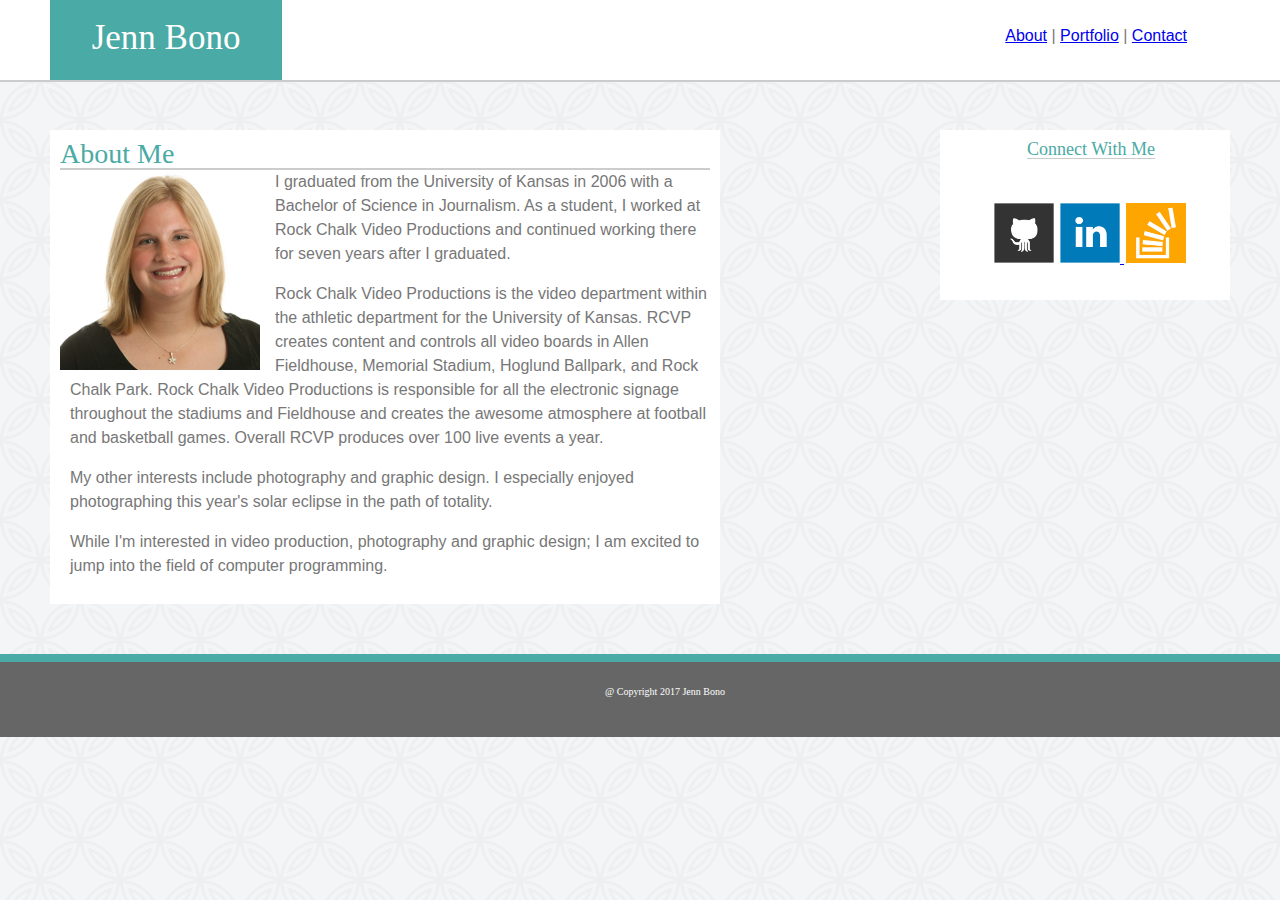
==== index.html @ 2d2d1428 "new files" ====
<!DOCTYPE html>
	<html lang="en-us">
		<head>
			<meta charset="utf-8">
			<title>Jenn Bono's Portfolio</title>
			<link rel="stylesheet" type="text/css" href="assets/css/reset.css">
			<link rel="stylesheet" type="text/css" href="assets/css/style.css">
	</head>
		<body>
			<header>
				<section id="header"></section>
			<div>
				<H1 id="logo">Jenn Bono</H1> 
				<section id="links-to-pages">
					<a href="https://jennbono.github.io/Basic-Portfolio">About</a>	
					|	
					<a href="https://jennbono.github.io/Basic-Portfolio/portfolio">Portfolio</a>	
					|	
					<a href="https://jennbono.github.io/Basic-Portfolio/contact">Contact</a>
				</section>
			</div>
			</header>
				<div>
					<section>

					<div class="right-section">
						<h3 id="connect-with-me">Connect With Me</h3>
						
							<a id="stackoverflow" href="https://stackoverflow.com/users/8462931/jennifer-bono?tab=profile" target="_blank"> <img alt="Link to Stackoverflow Profile" src="assets/images/if_stackoverflow.png" width="60px"> </a>

							<a id="linkedin" href="https://www.linkedin.com/in/jennifer-bono-38a916b4/" target="_blank"><img alt="Link to Linkedin Profile" src="assets/images/if_linkedin.png" width="60px"> </a> 
							
							<a id="github" href="https://github.com/jennbono" target="_blank"><img alt="Link to GitHub Profile" src="assets/images/if_github.png" width="60px"> </a>
					</div>
					<div class="left-section">
					<H1 id="header-of-page">About Me</H1>
					
						<img id="bio-image" src="assets/images/bono-jennifer.png" alt="Jenn Bono">

						<p class="big">I graduated from the 
University of Kansas in 2006 with a Bachelor of Science in Journalism. As a student, I worked at Rock Chalk Video Productions and continued working there for seven years after I graduated.</p><br>
						
						<p class="big">Rock Chalk Video Productions is the video 
department within the athletic department for the University of Kansas. RCVP creates content and controls all video boards in Allen Fieldhouse, Memorial Stadium, Hoglund Ballpark, and Rock Chalk Park.  Rock Chalk Video Productions is responsible for all the electronic signage throughout the stadiums and Fieldhouse and creates the awesome atmosphere at football and basketball games.  Overall RCVP produces over 100 live events a year.</p><br>
				
						<p class="big">My other interests 
include photography and graphic design. I especially enjoyed photographing this year's solar eclipse in the path of totality.</p><br>

						<p class="big">While I'm interested 
in video production, photography and graphic design; I am excited to jump into the field of computer programming.</p><br>
					</div>
					</section>
				</div>
			<footer class="footer">@ Copyright 2017 Jenn Bono</footer>
		</body>
	</html>
---- assets/css/style.css ----
html, body {
	background-image: url("../images/contemporary_china_2.png");
	height: 100%;
	margin: 0;
}

#header{
	background-color: white;
	width: 100%;
	height: 40px;
	border-bottom-style: solid;
	border-bottom-width: 2px;
	border-bottom-color: #cccccc;
	padding: 20px;
}

#logo {
	font-family: "Georgia", Times, Times New Roman, serif;
	font-size: 35px;
	background-color: #4aaaa5;
	color: white;
	margin-left: 50px;
	padding: 20px;
	width: 15%;
	height: 40px;
	text-align: center;
	margin-top: -82px;
}

#links-to-pages, p, form, .form {
	font-family: "Arial", "Helvetica Neve", Helvetica, sans-serif;
	color: #777777;
}

#header-of-page {
	font-family: "Georgia", Times, Times New Roman, serif;
	color: #4aaaa5;
	font-size: 28px;
	border-bottom-style: solid;
	border-bottom-width: 2px;
	border-bottom-color: #cccccc;
}

#connect-with-me {
	font-family: "Georgia", Times, Times New Roman, serif;
	font-size: 18px;
	color: #4aaaa5;
	border-bottom-style: solid;
	border-bottom-width: 1px;
	border-bottom-color: #cccccc;
	float: right;
	margin-right: 65px;
}

#bio-image{
	margin-right: 15px;
	float: left;
}

p {
	margin-left: 10px;
}

p.big {
	line-height: 150%;
}

.left-section {
	width: 650px;
	background-color: white;
	margin: 50px;
	padding: 10px;
}

.left-section-portfolio {
	width: 650px;
	background-color: white;
	margin: 50px;
	padding: 10px;
	height: 750px;
}

.right-section {
	width: 270px;
	height: 150px;
	background-color: white;
	float: right;
	margin-right: 50px;
	padding: 10px;
}

.right-section-portfolio {
	width: 270px;
	height: 150px;
	background-color: white;
	float: right;
	margin: 50px;
	padding: 10px;
}

#links-to-pages{
	float: right;
	margin-right: 93px;
	margin-top: -52px;
}

#stackoverflow {
	position: relative;
	margin-right: 5px;
	top: 63px;
	right: -176px;
}

#linkedin {
	position: relative;
	margin-right: 5px;
	right: -110px;
}

#github {
	position: relative;
	margin-right: 5px;
	right: 25px;
}

#name {
	width: 500px;
	margin-top: 5px;
}

#email {
	width: 500px;
	margin-top: 5px;
}

#message {
	height: 200px;
	width: 500px;
	margin-top: 5px;
}

.container {
	margin: 20px;
	float: left;
	margin-left: 50px;
}

.container-right {
	margin: 20px;
	margin-left: 80px;
}

.footer {
	height: 25px;
	background-color: #666666;
	color: white;
	font-size: 10px;
	text-align: center;
	border-top-style: solid;
	border-top-width: 8px;
	border-top-color: #4aaaa5;
	padding: 25px;
	width: 100%
}
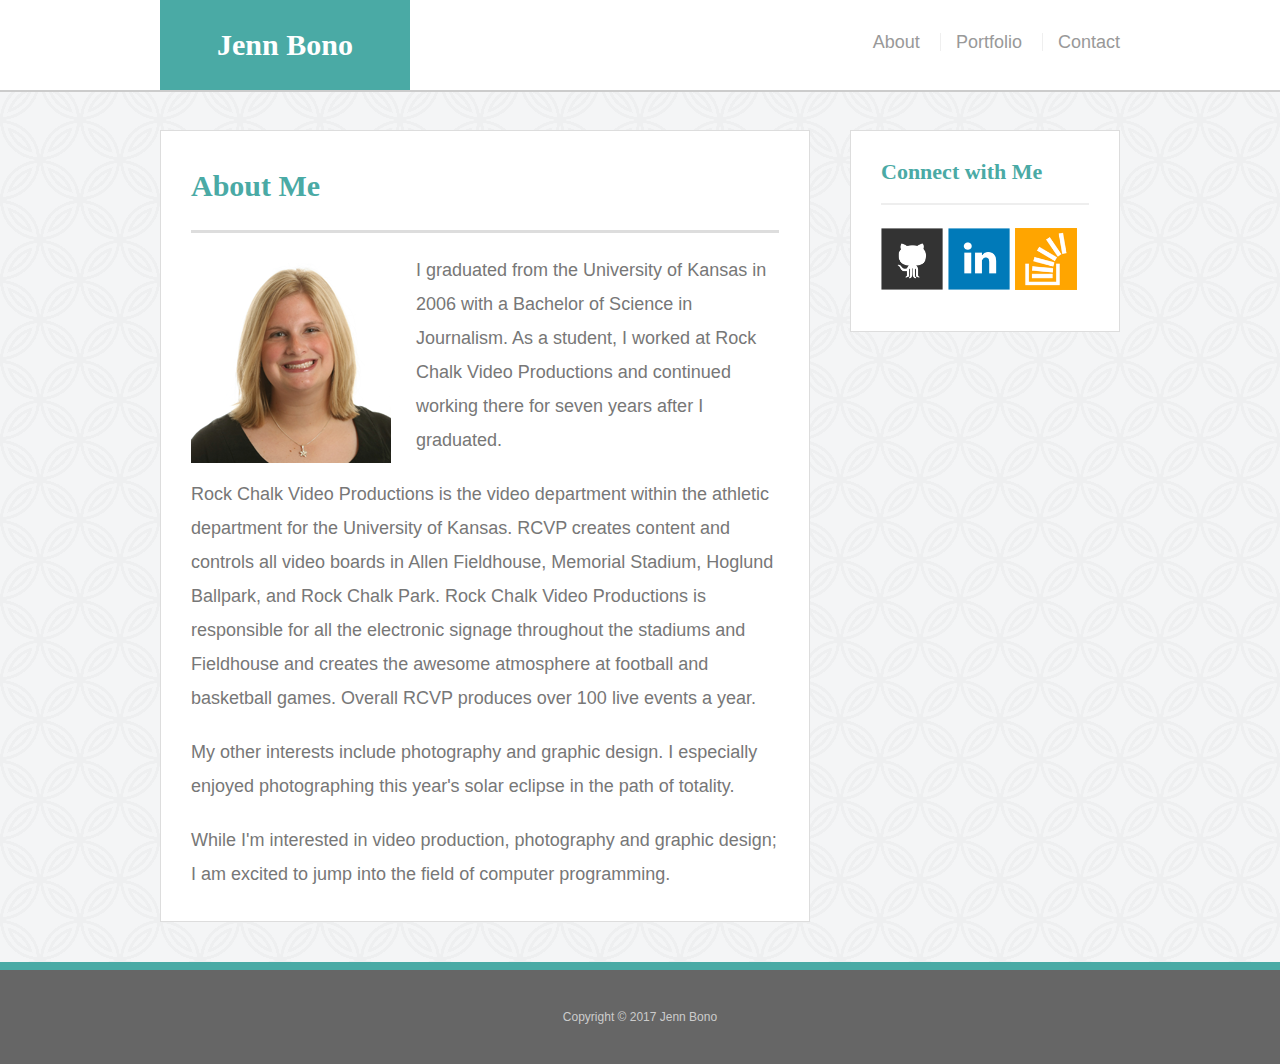
==== commit 043e39ba: "new images" ====
--- a/index.html
+++ b/index.html
@@ -1,56 +1,66 @@
-<!DOCTYPE html>
-	<html lang="en-us">
-		<head>
-			<meta charset="utf-8">
-			<title>Jenn Bono's Portfolio</title>
-			<link rel="stylesheet" type="text/css" href="assets/css/reset.css">
-			<link rel="stylesheet" type="text/css" href="assets/css/style.css">
-	</head>
-		<body>
-			<header>
-				<section id="header"></section>
-			<div>
-				<H1 id="logo">Jenn Bono</H1> 
-				<section id="links-to-pages">
-					<a href="https://jennbono.github.io/Basic-Portfolio">About</a>	
-					|	
-					<a href="https://jennbono.github.io/Basic-Portfolio/portfolio">Portfolio</a>	
-					|	
-					<a href="https://jennbono.github.io/Basic-Portfolio/contact">Contact</a>
-				</section>
-			</div>
-			</header>
-				<div>
-					<section>
+<!doctype html>
+<html lang="en-us">
 
-					<div class="right-section">
-						<h3 id="connect-with-me">Connect With Me</h3>
-						
-							<a id="stackoverflow" href="https://stackoverflow.com/users/8462931/jennifer-bono?tab=profile" target="_blank"> <img alt="Link to Stackoverflow Profile" src="assets/images/if_stackoverflow.png" width="60px"> </a>
+<head>
+  <meta charset="UTF-8">
+  <title>About | Jenn Bono</title>
+  <link rel="stylesheet" type="text/css" href="assets/css/reset.css">
+  <link rel="stylesheet" type="text/css" href="assets/css/style.css">
+</head>
 
-							<a id="linkedin" href="https://www.linkedin.com/in/jennifer-bono-38a916b4/" target="_blank"><img alt="Link to Linkedin Profile" src="assets/images/if_linkedin.png" width="60px"> </a> 
-							
-							<a id="github" href="https://github.com/jennbono" target="_blank"><img alt="Link to GitHub Profile" src="assets/images/if_github.png" width="60px"> </a>
-					</div>
-					<div class="left-section">
-					<H1 id="header-of-page">About Me</H1>
-					
-						<img id="bio-image" src="assets/images/bono-jennifer.png" alt="Jenn Bono">
+<body>
 
-						<p class="big">I graduated from the 
-University of Kansas in 2006 with a Bachelor of Science in Journalism. As a student, I worked at Rock Chalk Video Productions and continued working there for seven years after I graduated.</p><br>
-						
-						<p class="big">Rock Chalk Video Productions is the video 
-department within the athletic department for the University of Kansas. RCVP creates content and controls all video boards in Allen Fieldhouse, Memorial Stadium, Hoglund Ballpark, and Rock Chalk Park.  Rock Chalk Video Productions is responsible for all the electronic signage throughout the stadiums and Fieldhouse and creates the awesome atmosphere at football and basketball games.  Overall RCVP produces over 100 live events a year.</p><br>
-				
-						<p class="big">My other interests 
-include photography and graphic design. I especially enjoyed photographing this year's solar eclipse in the path of totality.</p><br>
+  <header id="masthead">
+    <div class="container">
+      <a href="index.html" id="logo">Jenn Bono</a>
+      <nav>
+        <a href="index.html">About</a>
+        <a href="portfolio.html">Portfolio</a>
+        <a href="contact.html">Contact</a>
+      </nav>
+    </div>
+  </header>
 
-						<p class="big">While I'm interested 
-in video production, photography and graphic design; I am excited to jump into the field of computer programming.</p><br>
-					</div>
-					</section>
-				</div>
-			<footer class="footer">@ Copyright 2017 Jenn Bono</footer>
-		</body>
-	</html>+  <div id="main-container" class="container">
+    <section class="main-section">
+      <h1>About Me</h1>
+
+      <img src="assets/images/bono-jennifer.png" class="auth-image" alt="Jenn Bono">
+
+      <p>I graduated from the 
+University of Kansas in 2006 with a Bachelor of Science in Journalism. As a student, I worked at Rock Chalk Video Productions and continued working there for seven years after I graduated.</
+      </p>
+
+      <p>Rock Chalk Video Productions is the video 
+department within the athletic department for the University of Kansas. RCVP creates content and controls all video boards in Allen Fieldhouse, Memorial Stadium, Hoglund Ballpark, and Rock Chalk Park.  Rock Chalk Video Productions is responsible for all the electronic signage throughout the stadiums and Fieldhouse and creates the awesome atmosphere at football and basketball games.  Overall RCVP produces over 100 live events a year.
+      </p>
+
+      <p>My other interests 
+include photography and graphic design. I especially enjoyed photographing this year's solar eclipse in the path of totality.
+      </p>
+
+      <p>While I'm interested 
+in video production, photography and graphic design; I am excited to jump into the field of computer programming.
+      </p>
+
+    </section>
+
+    <section class="sidebar">
+      <div id="connect">
+        <h2>Connect with Me</h2>
+
+        <a href="https://github.com/jennbono"><img src="assets/images/if_github.png" class="social" alt="GitHub" /></a>
+        <a href="https://www.linkedin.com/in/jennifer-bono-38a916b4/"><img src="assets/images/if_linkedin.png" class="social" alt="LinkedIn" /></a>
+        <a href="https://stackoverflow.com/users/8462931/jennifer-bono?tab=profile"><img src="assets/images/if_stackoverflow.png" class="social" alt="Stack Overflow" /></a>
+      </div>
+    </section>
+  </div>
+
+  <footer>
+    <div class="container">
+      Copyright &copy; 2017 Jenn Bono
+    </div>
+  </footer>
+</body>
+
+</html>
--- a/assets/css/style.css
+++ b/assets/css/style.css
@@ -1,166 +1,239 @@
-
-html, body {
-	background-image: url("../images/contemporary_china_2.png");
-	height: 100%;
-	margin: 0;
-}
-
-#header{
-	background-color: white;
-	width: 100%;
-	height: 40px;
-	border-bottom-style: solid;
-	border-bottom-width: 2px;
-	border-bottom-color: #cccccc;
-	padding: 20px;
+body {
+  font-family: Arial, "Helvetica Neue", Helvetica, sans-serif;
+  font-size: 18px;
+  line-height: 34px;
+  color: #777;
+  background: url("../images/contemporary_china_2.png");
+}
+
+* {
+  box-sizing: border-box;
+}
+
+/* general */
+
+.container {
+  width: 100%;
+  max-width: 960px;
+  margin: 0 auto;
+  clear: both;
+}
+
+h1,
+h2,
+h3,
+p {
+  margin-bottom: 20px;
+}
+
+p:last-child {
+  margin-bottom: 0;
+}
+
+h1,
+h2,
+h3 {
+  font-family: Georgia, Times, "Times New Roman", serif;
+  font-weight: 700;
+  color: #4aaaa5;
+}
+
+h1 {
+  padding-bottom: 20px;
+  font-size: 30px;
+  line-height: 49px;
+  border-bottom: 3px solid #ddd;
+}
+
+h2,
+h3 {
+  font-size: 22px;
+}
+
+/* header */
+
+#masthead {
+  position: fixed;
+  z-index: 99;
+  width: 100%;
+  margin: 0 0 30px;
+  overflow: auto;
+  color: #fff;
+  background: #fff;
+  border-bottom: 2px solid #ccc;
 }
 
 #logo {
-	font-family: "Georgia", Times, Times New Roman, serif;
-	font-size: 35px;
-	background-color: #4aaaa5;
-	color: white;
-	margin-left: 50px;
-	padding: 20px;
-	width: 15%;
-	height: 40px;
-	text-align: center;
-	margin-top: -82px;
-}
-
-#links-to-pages, p, form, .form {
-	font-family: "Arial", "Helvetica Neve", Helvetica, sans-serif;
-	color: #777777;
-}
-
-#header-of-page {
-	font-family: "Georgia", Times, Times New Roman, serif;
-	color: #4aaaa5;
-	font-size: 28px;
-	border-bottom-style: solid;
-	border-bottom-width: 2px;
-	border-bottom-color: #cccccc;
-}
-
-#connect-with-me {
-	font-family: "Georgia", Times, Times New Roman, serif;
-	font-size: 18px;
-	color: #4aaaa5;
-	border-bottom-style: solid;
-	border-bottom-width: 1px;
-	border-bottom-color: #cccccc;
-	float: right;
-	margin-right: 65px;
-}
-
-#bio-image{
-	margin-right: 15px;
-	float: left;
-}
-
-p {
-	margin-left: 10px;
-}
-
-p.big {
-	line-height: 150%;
-}
-
-.left-section {
-	width: 650px;
-	background-color: white;
-	margin: 50px;
-	padding: 10px;
-}
-
-.left-section-portfolio {
-	width: 650px;
-	background-color: white;
-	margin: 50px;
-	padding: 10px;
-	height: 750px;
-}
-
-.right-section {
-	width: 270px;
-	height: 150px;
-	background-color: white;
-	float: right;
-	margin-right: 50px;
-	padding: 10px;
-}
-
-.right-section-portfolio {
-	width: 270px;
-	height: 150px;
-	background-color: white;
-	float: right;
-	margin: 50px;
-	padding: 10px;
-}
-
-#links-to-pages{
-	float: right;
-	margin-right: 93px;
-	margin-top: -52px;
-}
-
-#stackoverflow {
-	position: relative;
-	margin-right: 5px;
-	top: 63px;
-	right: -176px;
-}
-
-#linkedin {
-	position: relative;
-	margin-right: 5px;
-	right: -110px;
-}
-
-#github {
-	position: relative;
-	margin-right: 5px;
-	right: 25px;
-}
-
-#name {
-	width: 500px;
-	margin-top: 5px;
-}
-
-#email {
-	width: 500px;
-	margin-top: 5px;
-}
-
-#message {
-	height: 200px;
-	width: 500px;
-	margin-top: 5px;
-}
-
-.container {
-	margin: 20px;
-	float: left;
-	margin-left: 50px;
-}
-
-.container-right {
-	margin: 20px;
-	margin-left: 80px;
-}
-
-.footer {
-	height: 25px;
-	background-color: #666666;
-	color: white;
-	font-size: 10px;
-	text-align: center;
-	border-top-style: solid;
-	border-top-width: 8px;
-	border-top-color: #4aaaa5;
-	padding: 25px;
-	width: 100%
-}
-
+  float: left;
+  width: 250px;
+  height: 90px;
+  font-family: Georgia, Times, "Times New Roman", serif;
+  font-size: 30px;
+  font-weight: 700;
+  line-height: 90px;
+  color: #fff;
+  text-align: center;
+  text-decoration: none;
+  background: #4aaaa5;
+}
+
+nav {
+  float: right;
+  margin-top: 25px;
+}
+
+nav a {
+  display: inline-block;
+  padding-left: 15px;
+  margin-left: 15px;
+  line-height: 18px;
+  color: #999;
+  text-decoration: none;
+  border-left: 1px solid #efefef;
+}
+
+nav a:first-child {
+  border-left: 0 none;
+}
+
+/* footer */
+
+footer {
+  padding: 30px 0;
+  clear: both;
+  font-size: 12px;
+  color: #fff;
+  color: #ccc;
+  text-align: center;
+  background: #666;
+  border-top: 8px solid #4aaaa5;
+}
+
+/* sidebar */
+
+.sidebar {
+  float: right;
+  width: 100%;
+  max-width: 270px;
+  padding: 30px;
+  margin-bottom: 20px;
+  background: #fff;
+  border: 1px solid #ddd;
+}
+
+h3,
+.sidebar h2 {
+  padding-bottom: 20px;
+  margin-bottom: 15px;
+  line-height: 22px;
+  border-bottom: 2px solid #eee;
+}
+
+.social {
+  width: 62px;
+  height: 62px;
+  margin-top: 8px;
+  margin-right: 5px;
+}
+
+.social:last-child {
+  margin-right: 0;
+}
+
+/* main */
+
+#main-container {
+  padding-top: 130px;
+}
+
+.main-section {
+  float: left;
+  width: 100%;
+  max-width: 650px;
+  padding: 30px;
+  margin: 0 0 40px;
+  background: #fff;
+  border: 1px solid #ddd;
+}
+
+/* portfolio page */
+
+.work {
+  position: relative;
+  float: left;
+  width: 274px;
+  margin: 20px 0 25px;
+  overflow: auto;
+}
+
+.work:nth-child(even) {
+  margin-right: 40px;
+}
+
+.work img {
+  width: 100%;
+  border: 0 none;
+  opacity: 0.8;
+}
+
+.work h3 {
+  position: absolute;
+  bottom: 20px;
+  width: 100%;
+  padding: 15px;
+  margin-bottom: 0;
+  font-weight: 300;
+  line-height: 30px;
+  color: #fff;
+  text-align: center;
+  background: #4aaaa5;
+  border-bottom: 0;
+}
+
+.auth-image {
+  float: left;
+  width: 200px;
+  height: auto;
+  margin-top: 10px;
+  margin-right: 25px;
+}
+
+/* contact page */
+
+#contact-form ul {
+  margin-bottom: 20px;
+}
+
+#contact-form li {
+  margin-bottom: 10px;
+}
+
+label,
+input[type=text],
+input[type=email],
+textarea {
+  display: block;
+  width: 100%;
+}
+
+input[type=text],
+input[type=email],
+textarea {
+  height: 35px;
+  padding: 0 10px;
+  font-size: 14px;
+  border: 1px solid #ddd;
+}
+
+textarea {
+  height: 200px;
+}
+
+input[type=submit] {
+  padding: 10px 30px;
+  font-size: 18px;
+  color: #fff;
+  cursor: pointer;
+  background: #4aaaa5;
+  border: 0 none;
+}
